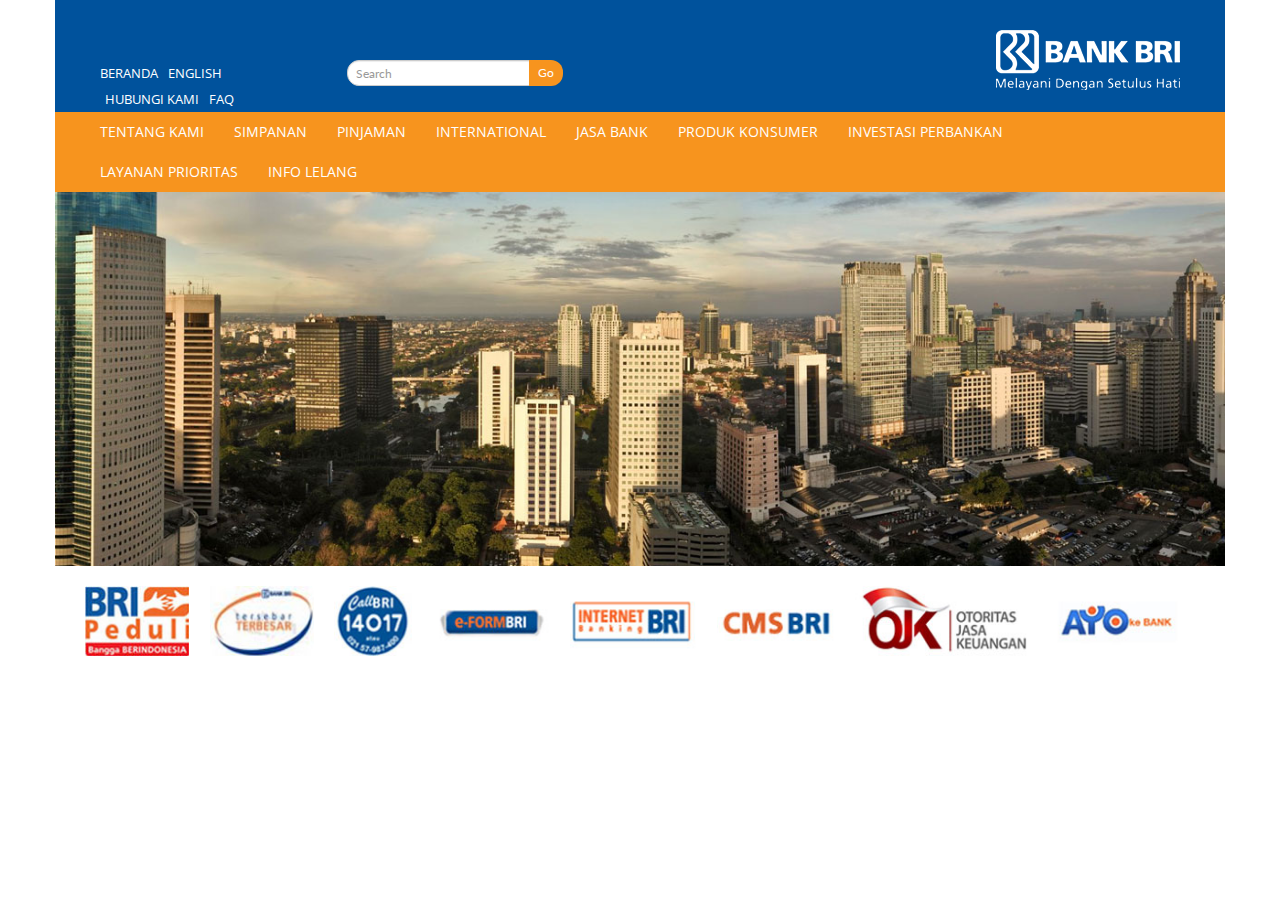
==== corporate.html @ d4f55ed7 "Add mainjs" ====
<!DOCTYPE html>
<html lang="id">
    <head>
        <meta charset="UTF-8">
        <meta http-equiv="X-UA-Compatible" content="IE=edge">
        <meta name="viewport" content="width=device-width, initial-scale=1.0">
        <title>PT. Bank Rakyat Indonesia, Tbk.</title>
        <link rel="icon" href="assets/img/favicon.gif" type="image/x-icon">
        <!-- Bootstrap -->
        <link href="library/bootstrap/css/bootstrap.min.css" rel="stylesheet">
        <!-- Custom CSS -->
        <link href="assets/css/style.css" rel="stylesheet">
        <!-- HTML5 shim and Respond.js for IE8 support of HTML5 elements and media queries -->
        <!-- WARNING: Respond.js doesn't work if you view the page via file:// -->
        <!--[if lt IE 9]>
          <script src="library/html5shiv/3.7.2/html5shiv.min.js"></script>
          <script src="library/respond/1.4.2/respond.min.js"></script>
        <![endif]-->
    </head>
    <body>
        <header>
            <div class="container">
                <div class="row bg-blue">
                    <div class="content">
                        <div class="top-page">
                            <div class="col-xs-12 col-sm-4 pull-right hidden-xs">
                                <a href="/index.html">
                                    <img alt="logo bri" src="assets/img/logo-white.png" class="img-responsive pull-right">
                                </a>
                            </div>
                            <div class="col-xs-12 col-sm-8">
                                <div class="top-menu-bar">
                                    <div class="row">
                                        <div class="col-xs-12 col-sm-4">
                                            <ul>
                                                <li><a href="#">BERANDA</a></li>
                                                <li><a href="#">ENGLISH</a></li>
                                                <li><a href="#">HUBUNGI KAMI</a></li>
                                                <li><a href="#">FAQ</a></li>
                                            </ul>
                                        </div>
                                        <div class="col-xs-12 col-sm-4">
                                            <div class="search-container">
                                                <form>
                                                    <div class="form-group">
                                                        <label class="sr-only" for="search_input">Search</label>
                                                        <div class="input-group input-group-sm">
                                                            <input type="search" class="form-control" id="search_input" name="search_input" placeholder="Search">
                                                            <span class="input-group-btn">
                                                                <button class="btn bg-orange" type="button">Go</button>
                                                            </span>
                                                        </div>

                                                    </div>
                                                </form>
                                            </div>
                                        </div>
                                    </div>
                                </div>
                            </div>
                        </div>
                    </div>
                </div>
                <div class="row bg-orange">
                    <div class="content">
                        <div id="mainmenu" class="navbar navbar-default " role="navigation">
                            <div class="navbar-header">
                                <a class="navbar-brand visible-xs" href="#">Brand</a>
                                <button type="button" class="navbar-toggle" data-toggle="collapse" data-target=".navbar-menubuilder">
                                    <span class="sr-only">Toggle navigation</span>
                                    <span class="icon-bar"></span>
                                    <span class="icon-bar"></span>
                                    <span class="icon-bar"></span>
                                </button>
                            </div>
                            <div class="collapse navbar-collapse navbar-menubuilder">
                                <ul class="nav navbar-nav navbar-left">
                                    <li><a href="#">TENTANG KAMI</a></li>
                                    <li><a href="#">SIMPANAN</a></li>
                                    <li><a href="#">PINJAMAN</a></li>
                                    <li><a href="#">INTERNATIONAL</a></li>
                                    <li><a href="#">JASA BANK</a></li>
                                    <li><a href="#">PRODUK KONSUMER</a></li>
                                    <li><a href="#">INVESTASI PERBANKAN</a></li>
                                    <li><a href="#">LAYANAN PRIORITAS</a></li>
                                    <li><a href="#">INFO LELANG</a></li>
                                </ul>
                            </div>
                        </div>
                    </div>
                </div>
            </div>
        </header>
        <div id="main">
            <div class="container">
                <div class="row">
                    <img src="userfiles/slides/image-01.jpg" class="img-responsive" />
                </div>
            </div>
        </div>
        <footer>
            <div class="container">
                <div class="content">
                    <div class="row">
                        <ul class="icon-list">
                            <li>
                                <figure class="icon-item">
                                    <img alt="logo-01" src="userfiles/logo/logo-01.jpg" class="img-responsive" />
                                </figure>
                            </li>
                            <li>
                                <figure class="icon-item">
                                    <img alt="logo-02" src="userfiles/logo/logo-02.jpg" class="img-responsive" />
                                </figure>
                            </li>
                            <li>
                                <figure class="icon-item">
                                    <img alt="logo-03" src="userfiles/logo/logo-03.jpg" class="img-responsive" />
                                </figure>
                            </li>
                            <li>
                                <figure class="icon-item">
                                    <img alt="logo-04" src="userfiles/logo/logo-04.jpg" class="img-responsive" />
                                </figure>
                            </li>
                            <li>
                                <figure class="icon-item">
                                    <img alt="logo-05" src="userfiles/logo/logo-05.jpg" class="img-responsive" />
                                </figure>
                            </li>
                            <li>
                                <figure class="icon-item">
                                    <img alt="logo-06" src="userfiles/logo/logo-06.jpg" class="img-responsive" />
                                </figure>
                            </li>
                            <li>
                                <figure class="icon-item">
                                    <img alt="logo-07" src="userfiles/logo/logo-07.jpg" class="img-responsive" />
                                </figure>
                            </li>
                            <li>
                                <figure class="icon-item">
                                    <img alt="logo-08" src="userfiles/logo/logo-08.jpg" class="img-responsive" />
                                </figure>
                            </li>
                        </ul>
                    </div>
                </div>
            </div>
        </footer>
        <!-- load jquery -->
        <script src="library/jquery/jquery-1.11.3.min.js"></script>
        <!-- include all plugins -->
        <script src="library/bootstrap/js/bootstrap.min.js"></script>
        <!-- custom js -->
        <script src="assets/js/main.js"></script>
    </body>
</html>
---- assets/css/style.css ----
@import url(https://fonts.googleapis.com/css?family=Lato:300,700,900,300italic|Open+Sans+Condensed:300);

/* 
    Created on : Nov 26, 2015, 9:39:01 PM
    Author     : marwansaleh
*/

body {
  font-family: 'Lato', sans-serif;
  font-size: 12px;
  -webkit-transition: all 1s ease-in-out;
  -moz-transition: all 1s ease-in-out;
  -o-transition: all 1s ease-in-out;
  -ms-transition: all 1s ease-in-out;
  transition: all 1s ease-in-out;
}

/**** CUSTOM BACKGROUND COLOR ***/
.bg-blue { background: #00529c; color: #fff; }
.bg-orange { background: #f7941e; color: #fff; }
/**** CUSTOM PANEL COLOR **/
.panel-default > .panel-heading-blue { background: #00529c; color: #fff; }
.panel-default > .panel-heading-orange { background: #f7941e; color: #fff; }

/** document style **/
.container .content { display: block; }

header .top-page {
    display: block;
    position: relative;
    float: left;
    width: 100%;
    padding-top: 30px;
}
header .top-page .company-logo { float: right !important; }

header .top-page .top-menu-bar { 
    display: block; 
    margin-top: 10px; 
}
header .top-page .top-menu-bar ul { margin: 0; padding: 0; list-style: none; }
header .top-page .top-menu-bar ul li { 
    font-family: 'Open Sans Condensed', sans-serif;
    float: left; 
    line-height: 26px;  
    font-size: 13px; 
    position: relative;
}
header .top-page .top-menu-bar ul li:first-child { margin-left: -5px; }
header .top-page .top-menu-bar ul li:last-child { margin-right: 20px; }
header .top-page .top-menu-bar ul li a { color: #fff; line-height: 1; padding-left: 5px; padding-right: 5px; }
header .top-page .top-menu-bar ul li a:hover { color:#f7941e;  text-decoration: none; }

#mainmenu.navbar { margin-bottom: 0; min-height: 40px; }
#mainmenu.navbar-default .navbar-brand {
    color: rgba(255, 255, 255, 1);
}
#mainmenu.navbar-default {
    font-family: 'Open Sans Condensed', sans-serif;
    font-size: 14px;
    background-color: rgba(247, 148, 30, 1);
    border-width: 0px;
    border-radius: 0px;
}
#mainmenu.navbar-default .navbar-nav>li>a {
    padding-top: 10px;
    padding-bottom: 10px;
    color: rgba(255, 255, 255, 1);
    background-color: rgba(248, 248, 248, 0);
}
#mainmenu.navbar-default .navbar-nav>li>a:hover,
#mainmenu.navbar-default .navbar-nav>li>a:focus {
    color: rgba(255, 255, 255, 1);
    background-color: rgba(0, 82, 156, 1);
}
#mainmenu.navbar-default .navbar-nav>.active>a,
#mainmenu.navbar-default .navbar-nav>.active>a:hover,
#mainmenu.navbar-default .navbar-nav>.active>a:focus {
    color: rgba(255, 255, 255, 1);
    background-color: rgba(0, 82, 156, 1);
}
#mainmenu.navbar-default .navbar-toggle {
    border-color: #ffffff;
}
#mainmenu.navbar-default .navbar-toggle:hover,
#mainmenu.navbar-default .navbar-toggle:focus {
    background-color: #ffffff;
}
#mainmenu.navbar-default .navbar-toggle .icon-bar {
    background-color: #ffffff;
}
#mainmenu.navbar-default .navbar-toggle:hover .icon-bar,
#mainmenu.navbar-default .navbar-toggle:focus .icon-bar {
    background-color: #f7941e;
}
#mainmenu .navbar-brand {padding: 10px 10px;}
#main figure.main-welcome-image {display: inline-block;}
#main .welcome-container .welcome-title {
    font-size: 15px;
}
#main .welcome-container { 
    float: left;
    padding: 5px 0 5px 0;
    color: #fff;
    background-image: url(../img/orange-transparent.png); 
    background-repeat: repeat;
    margin-top: -102px;
    position: relative;
    width:100%;
    max-height: 100px;
    overflow-y: hidden;
}
footer { padding-top: 10px; }
footer .icon-list {list-style: none; margin: 0; padding: 0;}
footer .icon-list li { 
    float: left; 
    display: block; 
    margin: 10px;
}
footer .icon-list img { max-height: 30px; }


@media (min-width: 992px){
    #mainmenu .navbar-nav {margin-left: -15px;}
    .navbar-nav>li>a {
        padding-top: 10px;
        padding-bottom: 10px;
    }
    
    header .top-page .top-menu-bar { 
        margin-top: 30px; 
    }
    
    .container .content { padding-left: 30px; padding-right: 30px; }
    #main .welcome-container .welcome-title {
        font-size: 30px;
    }
    #main .welcome-container { 
        padding: 15px 0 15px 0;
        margin-top: -250px;
        max-height: 200px;
    }
    
    footer .icon-list li {
        float: left;
        position: relative;
    }
    footer .icon-list img { max-height: 70px; }
    footer .icon-list li:first-child { margin-left: 0; }
}
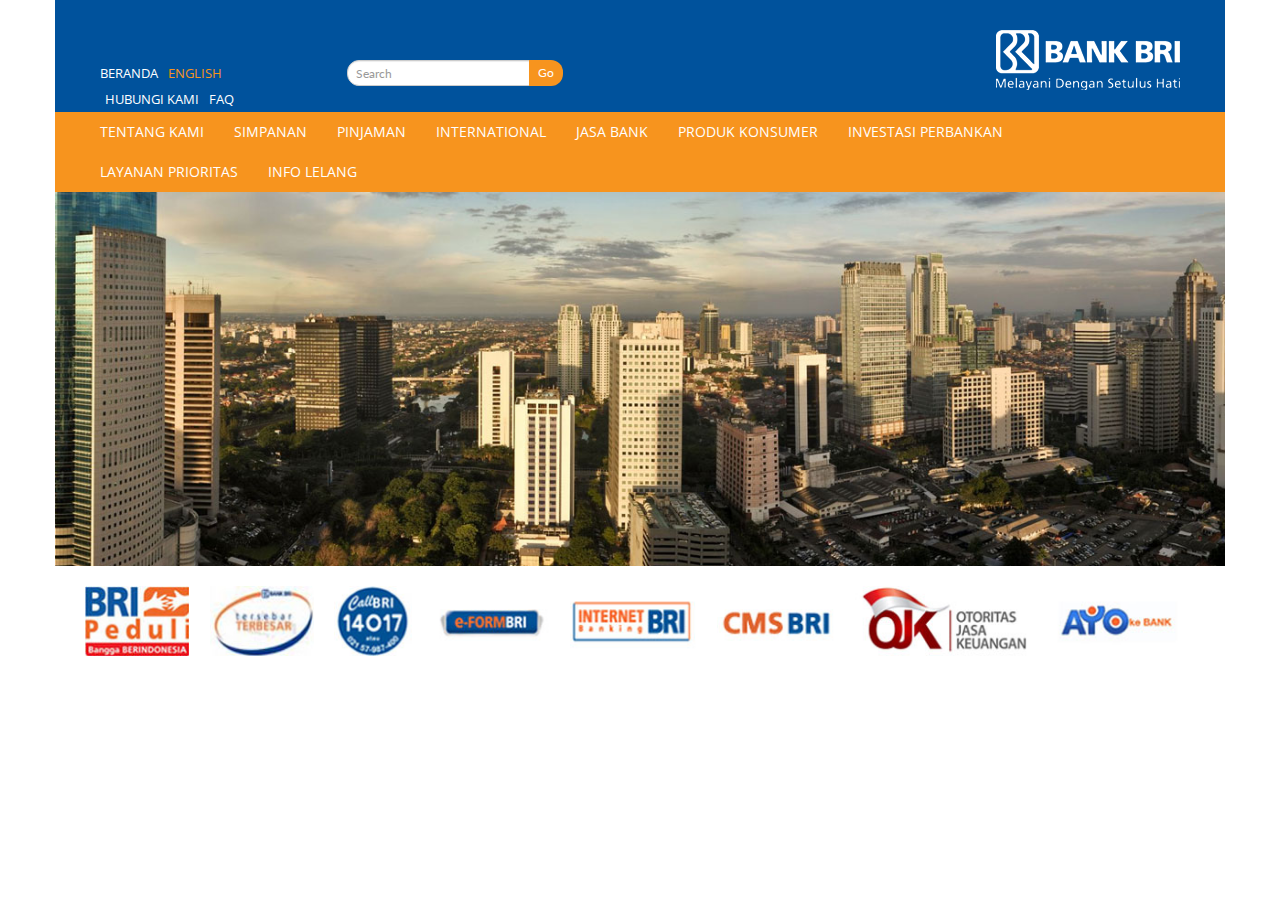
==== commit f6d38cb0: "Add mainjs" ====
--- a/corporate.html
+++ b/corporate.html
@@ -34,7 +34,7 @@
                                         <div class="col-xs-12 col-sm-4">
                                             <ul>
                                                 <li><a href="#">BERANDA</a></li>
-                                                <li><a href="#">ENGLISH</a></li>
+                                                <li class="active"><a href="#">ENGLISH</a></li>
                                                 <li><a href="#">HUBUNGI KAMI</a></li>
                                                 <li><a href="#">FAQ</a></li>
                                             </ul>
--- a/assets/css/style.css
+++ b/assets/css/style.css
@@ -30,9 +30,12 @@
     position: relative;
     float: left;
     width: 100%;
-    padding-top: 30px;
+    padding-top: 10px;
 }
-header .top-page .company-logo { float: right !important; }
+header .top-page #company-logo { 
+    max-height: 30px;
+    width: auto;
+}
 
 header .top-page .top-menu-bar { 
     display: block; 
@@ -49,6 +52,7 @@
 header .top-page .top-menu-bar ul li:first-child { margin-left: -5px; }
 header .top-page .top-menu-bar ul li:last-child { margin-right: 20px; }
 header .top-page .top-menu-bar ul li a { color: #fff; line-height: 1; padding-left: 5px; padding-right: 5px; }
+header .top-page .top-menu-bar ul li.active a { color: #F7941E;}
 header .top-page .top-menu-bar ul li a:hover { color:#f7941e;  text-decoration: none; }
 
 #mainmenu.navbar { margin-bottom: 0; min-height: 40px; }
@@ -121,6 +125,11 @@
 
 
 @media (min-width: 992px){
+    header .top-page {
+        padding-top: 30px;
+    }
+    header .top-page #company-logo { max-height: 60px; }
+    
     #mainmenu .navbar-nav {margin-left: -15px;}
     .navbar-nav>li>a {
         padding-top: 10px;
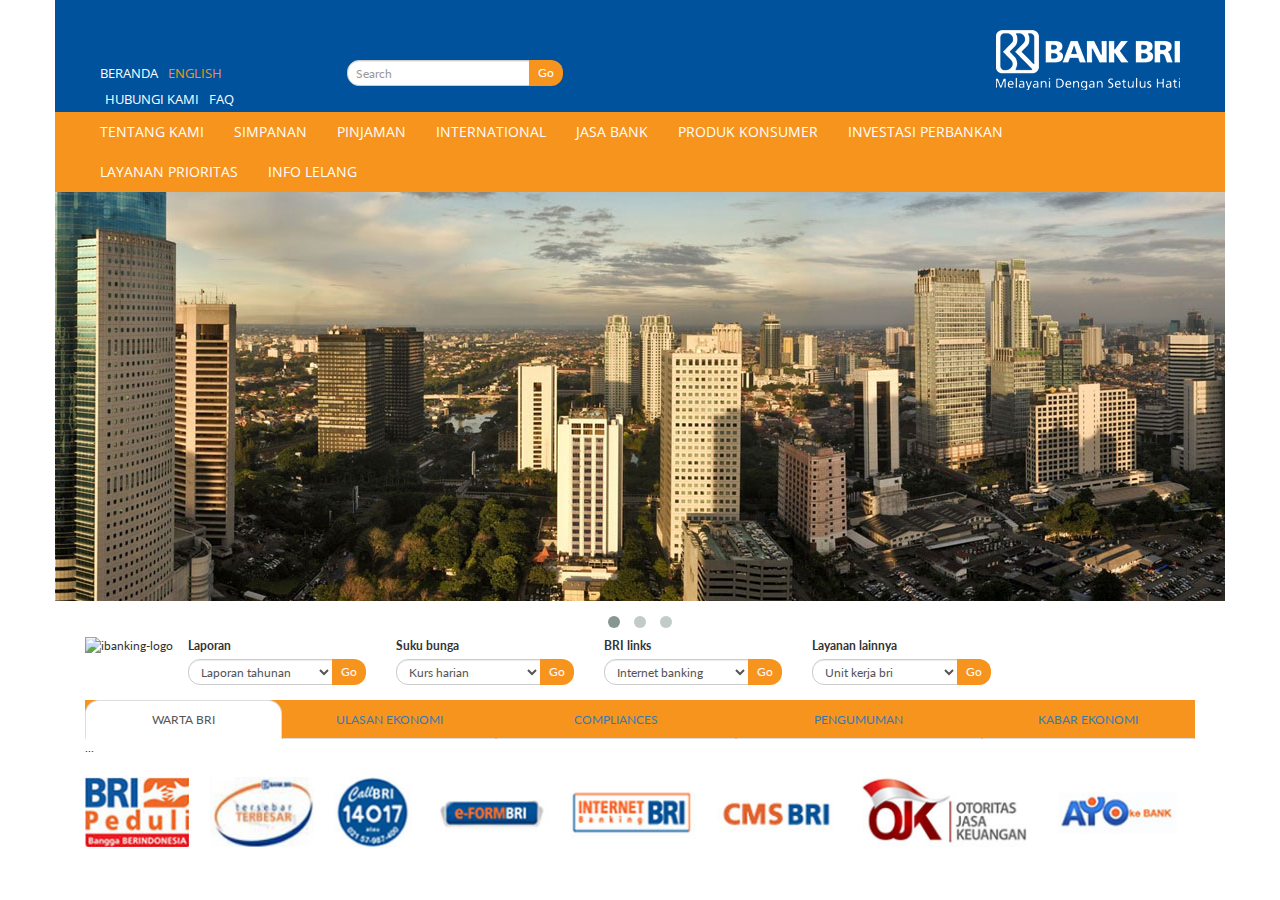
==== commit 3818d77f: "Add mainjs" ====
--- a/corporate.html
+++ b/corporate.html
@@ -8,6 +8,10 @@
         <link rel="icon" href="assets/img/favicon.gif" type="image/x-icon">
         <!-- Bootstrap -->
         <link href="library/bootstrap/css/bootstrap.min.css" rel="stylesheet">
+        <!-- owl carousel -->
+        <link rel="stylesheet" href="library/owl-carousel/owl.carousel.css">
+        <link rel="stylesheet" href="library/owl-carousel/owl.theme.css">
+        <link rel="stylesheet" href="library/owl-carousel/owl.transitions.css">
         <!-- Custom CSS -->
         <link href="assets/css/style.css" rel="stylesheet">
         <!-- HTML5 shim and Respond.js for IE8 support of HTML5 elements and media queries -->
@@ -50,7 +54,6 @@
                                                                 <button class="btn bg-orange" type="button">Go</button>
                                                             </span>
                                                         </div>
-
                                                     </div>
                                                 </form>
                                             </div>
@@ -65,7 +68,7 @@
                     <div class="content">
                         <div id="mainmenu" class="navbar navbar-default " role="navigation">
                             <div class="navbar-header">
-                                <a class="navbar-brand visible-xs" href="#">Brand</a>
+                                <a class="navbar-brand visible-xs" href="#">BRI</a>
                                 <button type="button" class="navbar-toggle" data-toggle="collapse" data-target=".navbar-menubuilder">
                                     <span class="sr-only">Toggle navigation</span>
                                     <span class="icon-bar"></span>
@@ -94,7 +97,104 @@
         <div id="main">
             <div class="container">
                 <div class="row">
-                    <img src="userfiles/slides/image-01.jpg" class="img-responsive" />
+                    <div id="main-carousel" class="owl-carousel">
+                        <div><img alt="slider 01" src="userfiles/slides/image-01.jpg"></div>
+                        <div><img alt="slider 02" src="userfiles/slides/image-02.jpg"></div>
+                        <div><img alt="slider 03" src="userfiles/slides/image-03.jpg"></div>
+                    </div>
+                </div>
+            </div>
+            <div class="container">
+                <div class="box">
+                    <div class="content">
+                        <div class="row bg-blue-light">
+                            <div class="pull-left hidden-xs">
+                                <img alt="ibanking-logo" src="assets/img/ibanking-box-button.png" style="display: inline-block; float: left;" />
+                            </div>
+                            <div class="col-sm-9">
+                                <div class="box-combo-links">
+                                    <div class="row">
+                                        <div class="col-xs-12 col-sm-3">
+                                            <div class="form-group">
+                                                <label class="control-label">Laporan</label>
+                                                <div class="input-group input-group-sm">
+                                                    <select class="form-control">
+                                                        <option value="">Laporan tahunan</option>
+                                                    </select>
+                                                    <span class="input-group-btn">
+                                                        <button class="btn bg-orange" type="button">Go</button>
+                                                    </span>
+                                                </div>
+                                            </div>
+                                        </div>
+                                        <div class="col-xs-12 col-sm-3">
+                                            <div class="form-group">
+                                                <label class="control-label">Suku bunga</label>
+                                                <div class="input-group input-group-sm">
+                                                    <select class="form-control">
+                                                        <option value="">Kurs harian</option>
+                                                    </select>
+                                                    <span class="input-group-btn">
+                                                        <button class="btn bg-orange" type="button">Go</button>
+                                                    </span>
+                                                </div>
+                                            </div>
+                                        </div>
+                                        <div class="col-xs-12 col-sm-3">
+                                            <div class="form-group">
+                                                <label class="control-label">BRI links</label>
+                                                <div class="input-group input-group-sm">
+                                                    <select class="form-control">
+                                                        <option value="">Internet banking</option>
+                                                    </select>
+                                                    <span class="input-group-btn">
+                                                        <button class="btn bg-orange" type="button">Go</button>
+                                                    </span>
+                                                </div>
+                                            </div>
+                                        </div>
+                                        <div class="col-xs-12 col-sm-3">
+                                            <div class="form-group">
+                                                <label class="control-label">Layanan lainnya</label>
+                                                <div class="input-group input-group-sm">
+                                                    <select class="form-control">
+                                                        <option value="">Unit kerja bri</option>
+                                                    </select>
+                                                    <span class="input-group-btn">
+                                                        <button class="btn bg-orange" type="button">Go</button>
+                                                    </span>
+                                                </div>
+                                            </div>
+                                        </div>
+                                    </div>
+                                </div>
+                            </div>
+                        </div>
+                    </div>
+                </div>
+                <div class="box">
+                    <div class="content">
+                        <div class="row">
+                            <!-- Nav tabs -->
+                            <ul class="nav nav-tabs nav-justified bg-orange" role="tablist">
+                                <li role="presentation" class="active"><a href="#home" aria-controls="home" role="tab" data-toggle="tab">WARTA BRI</a></li>
+                                <li role="presentation"><a href="#profile" aria-controls="profile" role="tab" data-toggle="tab">ULASAN EKONOMI</a></li>
+                                <li role="presentation"><a href="#messages" aria-controls="messages" role="tab" data-toggle="tab">COMPLIANCES</a></li>
+                                <li role="presentation"><a href="#settings" aria-controls="settings" role="tab" data-toggle="tab">PENGUMUMAN</a></li>
+                                <li role="presentation"><a href="#ekonomi" aria-controls="ekonomi" role="tab" data-toggle="tab">KABAR EKONOMI</a></li>
+                            </ul>
+
+                            <!-- Tab panes -->
+                            <div class="tab-content">
+                                <div role="tabpanel" class="tab-pane active" id="home">...</div>
+                                <div role="tabpanel" class="tab-pane" id="profile">...</div>
+                                <div role="tabpanel" class="tab-pane" id="messages">...</div>
+                                <div role="tabpanel" class="tab-pane" id="settings">...</div>
+                                <div role="tabpanel" class="tab-pane" id="ekonomi">...</div>
+                            </div>
+
+                        </div>
+                    </div>
                 </div>
             </div>
         </div>
@@ -154,5 +254,22 @@
         <script src="library/bootstrap/js/bootstrap.min.js"></script>
         <!-- custom js -->
         <script src="assets/js/main.js"></script>
+        
+        <!-- carousel -->
+        <script src="library/owl-carousel/owl.carousel.min.js"></script>
+        <script type="text/javascript">
+            $(document).ready(function(){
+                $("#main-carousel").owlCarousel({
+                    autoPlay : 3000,
+                    stopOnHover : true,
+                    //navigation:true,
+                    paginationSpeed : 1000,
+                    goToFirstSpeed : 2000,
+                    singleItem : true,
+                    autoHeight : true,
+                    transitionStyle:"fade"
+                });
+            });
+        </script>
     </body>
 </html>
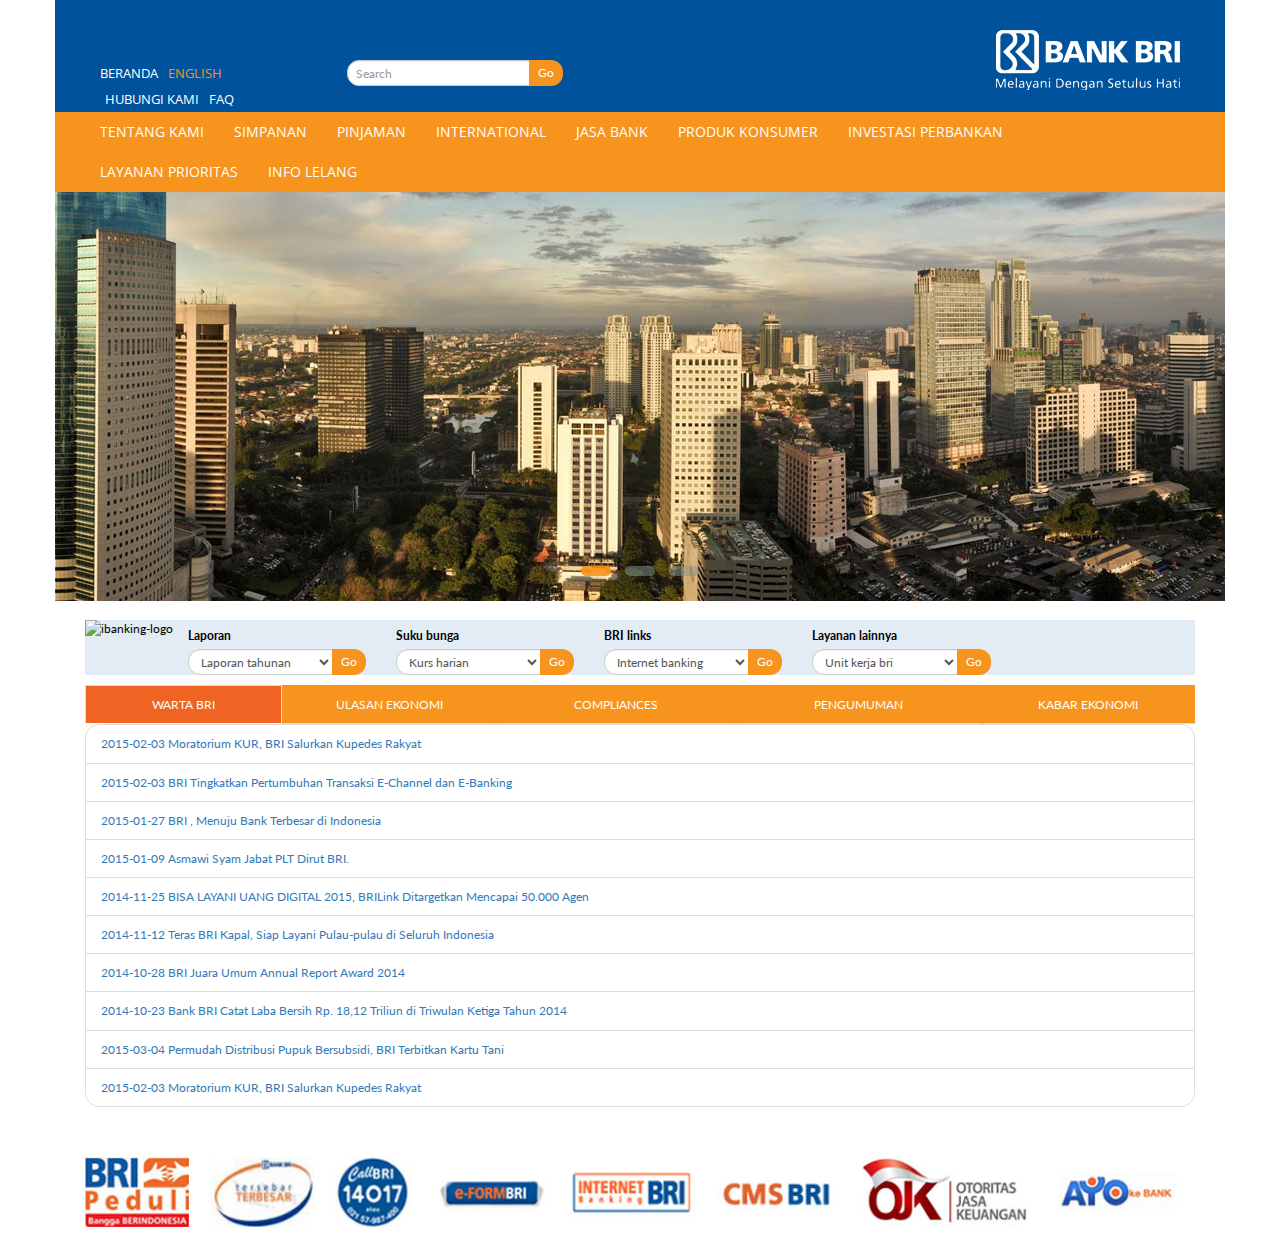
==== commit b3b537c7: "Add mainjs" ====
--- a/corporate.html
+++ b/corporate.html
@@ -114,7 +114,7 @@
                             <div class="col-sm-9">
                                 <div class="box-combo-links">
                                     <div class="row">
-                                        <div class="col-xs-12 col-sm-3">
+                                        <div class="col-xs-12 col-sm-3 col-md-3 col-lg-3">
                                             <div class="form-group">
                                                 <label class="control-label">Laporan</label>
                                                 <div class="input-group input-group-sm">
@@ -127,7 +127,7 @@
                                                 </div>
                                             </div>
                                         </div>
-                                        <div class="col-xs-12 col-sm-3">
+                                        <div class="col-xs-12 col-sm-3 col-md-3 col-lg-3">
                                             <div class="form-group">
                                                 <label class="control-label">Suku bunga</label>
                                                 <div class="input-group input-group-sm">
@@ -140,7 +140,7 @@
                                                 </div>
                                             </div>
                                         </div>
-                                        <div class="col-xs-12 col-sm-3">
+                                        <div class="col-xs-12 col-sm-3 col-md-3 col-lg-3">
                                             <div class="form-group">
                                                 <label class="control-label">BRI links</label>
                                                 <div class="input-group input-group-sm">
@@ -153,7 +153,7 @@
                                                 </div>
                                             </div>
                                         </div>
-                                        <div class="col-xs-12 col-sm-3">
+                                        <div class="col-xs-12 col-sm-3 col-md-3 col-lg-3">
                                             <div class="form-group">
                                                 <label class="control-label">Layanan lainnya</label>
                                                 <div class="input-group input-group-sm">
@@ -186,8 +186,34 @@
 
                             <!-- Tab panes -->
                             <div class="tab-content">
-                                <div role="tabpanel" class="tab-pane active" id="home">...</div>
-                                <div role="tabpanel" class="tab-pane" id="profile">...</div>
+                                <div role="tabpanel" class="tab-pane active" id="home">
+                                    <ul class="list-group">
+                                        <li class="list-group-item"><a href="#">2015-02-03	Moratorium KUR, BRI Salurkan Kupedes Rakyat</a></li>
+                                        <li class="list-group-item"><a href="#">2015-02-03	BRI Tingkatkan Pertumbuhan Transaksi E-Channel dan E-Banking</a></li>
+                                        <li class="list-group-item"><a href="#">2015-01-27	BRI , Menuju Bank Terbesar di Indonesia</a></li>
+                                        <li class="list-group-item"><a href="#">2015-01-09	Asmawi Syam Jabat PLT Dirut BRI.</a></li>
+                                        <li class="list-group-item"><a href="#">2014-11-25	BISA LAYANI UANG DIGITAL 2015, BRILink Ditargetkan Mencapai 50.000 Agen</a></li>
+                                        <li class="list-group-item"><a href="#">2014-11-12	Teras BRI Kapal, Siap Layani Pulau-pulau di Seluruh Indonesia</a></li>
+                                        <li class="list-group-item"><a href="#">2014-10-28	BRI Juara Umum Annual Report Award 2014</a></li>
+                                        <li class="list-group-item"><a href="#">2014-10-23	Bank BRI Catat Laba Bersih Rp. 18,12 Triliun di Triwulan Ketiga Tahun 2014</a></li>
+                                        <li class="list-group-item"><a href="#">2015-03-04	Permudah Distribusi Pupuk Bersubsidi, BRI Terbitkan Kartu Tani</a></li>
+                                        <li class="list-group-item"><a href="#">2015-02-03	Moratorium KUR, BRI Salurkan Kupedes Rakyat</a></li>
+                                    </ul>
+                                </div>
+                                <div role="tabpanel" class="tab-pane" id="profile">
+                                    <ul class="list-group">
+                                        <li class="list-group-item"><a href="#">2014-11-12	Teras BRI Kapal, Siap Layani Pulau-pulau di Seluruh Indonesia</a></li>
+                                        <li class="list-group-item"><a href="#">2014-10-28	BRI Juara Umum Annual Report Award 2014</a></li>
+                                        <li class="list-group-item"><a href="#">2014-10-23	Bank BRI Catat Laba Bersih Rp. 18,12 Triliun di Triwulan Ketiga Tahun 2014</a></li>
+                                        <li class="list-group-item"><a href="#">2015-03-04	Permudah Distribusi Pupuk Bersubsidi, BRI Terbitkan Kartu Tani</a></li>
+                                        <li class="list-group-item"><a href="#">2015-02-03	Moratorium KUR, BRI Salurkan Kupedes Rakyat</a></li>
+                                        <li class="list-group-item"><a href="#">2015-02-03	Moratorium KUR, BRI Salurkan Kupedes Rakyat</a></li>
+                                        <li class="list-group-item"><a href="#">2015-02-03	BRI Tingkatkan Pertumbuhan Transaksi E-Channel dan E-Banking</a></li>
+                                        <li class="list-group-item"><a href="#">2015-01-27	BRI , Menuju Bank Terbesar di Indonesia</a></li>
+                                        <li class="list-group-item"><a href="#">2015-01-09	Asmawi Syam Jabat PLT Dirut BRI.</a></li>
+                                        <li class="list-group-item"><a href="#">2014-11-25	BISA LAYANI UANG DIGITAL 2015, BRILink Ditargetkan Mencapai 50.000 Agen</a></li>
+                                    </ul>
+                                </div>
                                 <div role="tabpanel" class="tab-pane" id="messages">...</div>
                                 <div role="tabpanel" class="tab-pane" id="settings">...</div>
                                 <div role="tabpanel" class="tab-pane" id="ekonomi">...</div>
--- a/assets/css/style.css
+++ b/assets/css/style.css
@@ -18,12 +18,14 @@
 /**** CUSTOM BACKGROUND COLOR ***/
 .bg-blue { background: #00529c; color: #fff; }
 .bg-orange { background: #f7941e; color: #fff; }
+.bg-blue-light { background-color: #e3ecf4; color: #000; }
 /**** CUSTOM PANEL COLOR **/
 .panel-default > .panel-heading-blue { background: #00529c; color: #fff; }
 .panel-default > .panel-heading-orange { background: #f7941e; color: #fff; }
 
 /** document style **/
 .container .content { display: block; }
+
 
 header .top-page {
     display: block;
@@ -114,7 +116,16 @@
     max-height: 100px;
     overflow-y: hidden;
 }
-footer { padding-top: 10px; }
+#main .box  { display: block; float: left; margin-top: 10px; width: 100%; }
+
+#main .box-combo-links { display: block; width:100%; margin-top: 7px;}
+
+#main .nav-tabs.nav-justified>li>a { border-radius: 0; color: #fff;}
+#main .nav-tabs.nav-justified>li>a:hover { background-color: #ef6422; }
+.nav-tabs>li.active>a, .nav-tabs>li.active>a:hover, .nav-tabs>li.active>a:focus { background-color: #ef6422; }
+
+/** footer **/
+footer { margin-top: 20px; }
 footer .icon-list {list-style: none; margin: 0; padding: 0;}
 footer .icon-list li { 
     float: left; 
@@ -123,6 +134,26 @@
 }
 footer .icon-list img { max-height: 30px; }
 
+
+/* override owl carousel control */
+#main .owl-carousel { margin-bottom: 25px; }
+#main .owl-carousel .owl-controls { margin-top: -40px; }
+#main .owl-theme .owl-controls .owl-page.active span, .owl-theme .owl-controls.clickable .owl-page:hover span{ 
+    opacity: 0.9; 
+    background: #f7941e;
+}
+#main .owl-theme .owl-controls .owl-page span {
+    display: block;
+    width: 30px;
+    height: 10px;
+    margin: 5px 7px;
+    filter: Alpha(Opacity=50);
+    opacity: 0.5;
+    -webkit-border-radius: 20px;
+    -moz-border-radius: 20px;
+    border-radius: 20px;
+    background: #869791;
+}
 
 @media (min-width: 992px){
     header .top-page {
@@ -150,6 +181,11 @@
         max-height: 200px;
     }
     
+    #main .box-combo-links .form-group { margin-bottom: 0; }
+    
+    /*#main .nav-tabs.nav-justified>li { background-color: }*/
+    
+    
     footer .icon-list li {
         float: left;
         position: relative;
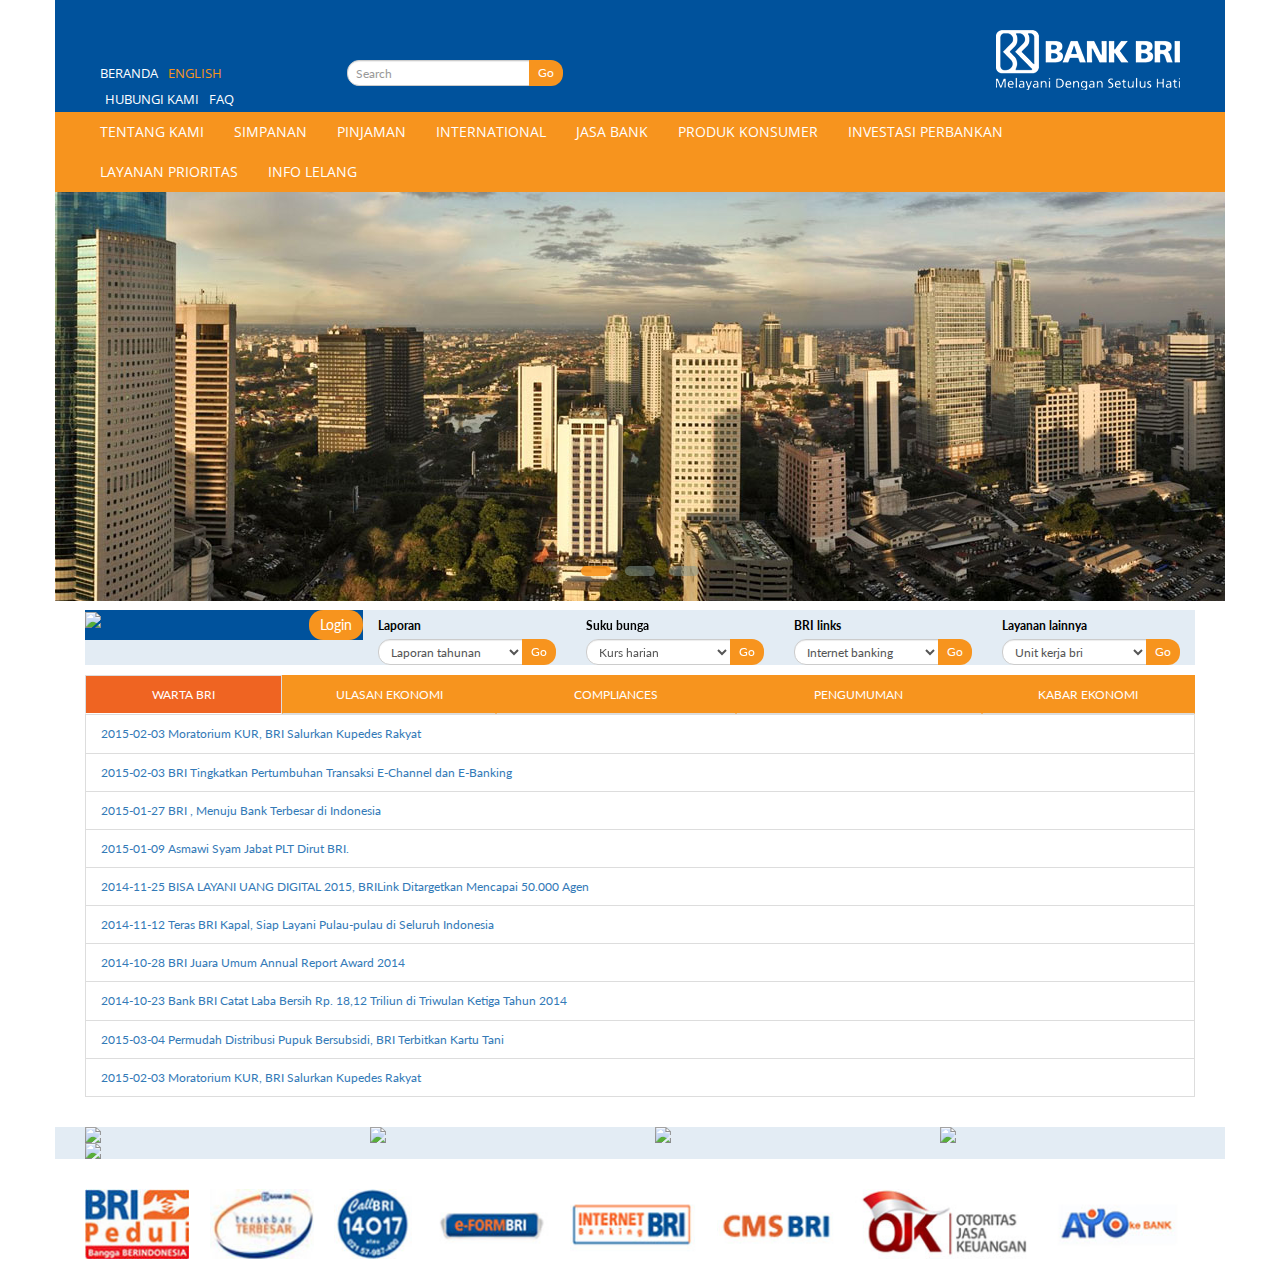
==== commit f4b95e15: "Add mainjs" ====
--- a/corporate.html
+++ b/corporate.html
@@ -12,6 +12,9 @@
         <link rel="stylesheet" href="library/owl-carousel/owl.carousel.css">
         <link rel="stylesheet" href="library/owl-carousel/owl.theme.css">
         <link rel="stylesheet" href="library/owl-carousel/owl.transitions.css">
+        <!-- slick slider -->
+        <link rel="stylesheet" type="text/css" href="library/slick/slick.css"/>
+        <link rel="stylesheet" type="text/css" href="library/slick/slick-theme.css"/>
         <!-- Custom CSS -->
         <link href="assets/css/style.css" rel="stylesheet">
         <!-- HTML5 shim and Respond.js for IE8 support of HTML5 elements and media queries -->
@@ -20,6 +23,12 @@
           <script src="library/html5shiv/3.7.2/html5shiv.min.js"></script>
           <script src="library/respond/1.4.2/respond.min.js"></script>
         <![endif]-->
+        
+        <style>
+            .slick-slider { margin-bottom: 0; }
+            .slick-slider .slick-prev { left: 25px; z-index: 1000; }
+            .slick-slider .slick-next { right: 25px; }
+        </style>
     </head>
     <body>
         <header>
@@ -108,8 +117,17 @@
                 <div class="box">
                     <div class="content">
                         <div class="row bg-blue-light">
-                            <div class="pull-left hidden-xs">
-                                <img alt="ibanking-logo" src="assets/img/ibanking-box-button.png" style="display: inline-block; float: left;" />
+                            <div class="col-sm-3">
+                                <div class="row bg-blue">
+                                    <div class="ibanking-box">
+                                        <div class="pull-left">
+                                            <img src="assets/img/ibanking.png" />
+                                        </div>
+                                        <div class="pull-right">
+                                            <a class="btn bg-orange" href="#">Login</a>
+                                        </div>
+                                    </div>
+                                </div>
                             </div>
                             <div class="col-sm-9">
                                 <div class="box-combo-links">
@@ -222,6 +240,31 @@
                         </div>
                     </div>
                 </div>
+                <div class="box">
+                    <div class="row bg-blue-light">
+                        <div class="content">
+                            <div class="row">
+                                <div class="myslick">
+                                    <div class="col-sm-3">
+                                        <img src="http://placehold.it/300x250?text=image+01" class="img-responsive" />
+                                    </div>
+                                    <div class="col-sm-3">
+                                        <img src="http://placehold.it/300x250?text=image+02" class="img-responsive" />
+                                    </div>
+                                    <div class="col-sm-3">
+                                        <img src="http://placehold.it/300x250?text=image+03" class="img-responsive" />
+                                    </div>
+                                    <div class="col-sm-3">
+                                        <img src="http://placehold.it/300x250?text=image+04" class="img-responsive" />
+                                    </div>
+                                    <div class="col-sm-3">
+                                        <img src="http://placehold.it/300x250?text=image+05" class="img-responsive" />
+                                    </div>
+                                </div>
+                            </div>
+                        </div>
+                    </div>
+                </div>
             </div>
         </div>
         <footer>
@@ -283,6 +326,8 @@
         
         <!-- carousel -->
         <script src="library/owl-carousel/owl.carousel.min.js"></script>
+        <!-- slick slider -->
+        <script type="text/javascript" src="library/slick/slick.min.js"></script>
         <script type="text/javascript">
             $(document).ready(function(){
                 $("#main-carousel").owlCarousel({
@@ -295,6 +340,14 @@
                     autoHeight : true,
                     transitionStyle:"fade"
                 });
+                $('.myslick').slick({
+                    slidesToShow: 4,
+                    slidesToScroll: 1,
+                    dots: false,
+                    //asNavFor: '.slider-for',
+                    //centerMode: true,
+                    focusOnSelect: true
+                });
             });
         </script>
     </body>
--- a/assets/css/style.css
+++ b/assets/css/style.css
@@ -52,7 +52,7 @@
     position: relative;
 }
 header .top-page .top-menu-bar ul li:first-child { margin-left: -5px; }
-header .top-page .top-menu-bar ul li:last-child { margin-right: 20px; }
+header .top-page .top-menu-bar ul li:last-child { margin-right: 5px; }
 header .top-page .top-menu-bar ul li a { color: #fff; line-height: 1; padding-left: 5px; padding-right: 5px; }
 header .top-page .top-menu-bar ul li.active a { color: #F7941E;}
 header .top-page .top-menu-bar ul li a:hover { color:#f7941e;  text-decoration: none; }
@@ -124,6 +124,8 @@
 #main .nav-tabs.nav-justified>li>a:hover { background-color: #ef6422; }
 .nav-tabs>li.active>a, .nav-tabs>li.active>a:hover, .nav-tabs>li.active>a:focus { background-color: #ef6422; }
 
+#main .list-group-item {border-radius: 0;}
+
 /** footer **/
 footer { margin-top: 20px; }
 footer .icon-list {list-style: none; margin: 0; padding: 0;}
@@ -136,7 +138,7 @@
 
 
 /* override owl carousel control */
-#main .owl-carousel { margin-bottom: 25px; }
+#main .owl-carousel { margin-bottom: 15px; }
 #main .owl-carousel .owl-controls { margin-top: -40px; }
 #main .owl-theme .owl-controls .owl-page.active span, .owl-theme .owl-controls.clickable .owl-page:hover span{ 
     opacity: 0.9; 
@@ -156,9 +158,16 @@
 }
 
 @media (min-width: 992px){
+    header .top-page .top-menu-bar ul li:last-child { margin-right: 5px; }
+    header .top-page .top-menu-bar ul li a { color: #fff; line-height: 1; padding-left: 2px; padding-right: 2px; }
+}
+@media (min-width: 1200px){
     header .top-page {
         padding-top: 30px;
     }
+    header .top-page .top-menu-bar ul li:last-child { margin-right: 20px; }
+    header .top-page .top-menu-bar ul li a { color: #fff; line-height: 1; padding-left: 5px; padding-right: 5px; }
+    
     header .top-page #company-logo { max-height: 60px; }
     
     #mainmenu .navbar-nav {margin-left: -15px;}
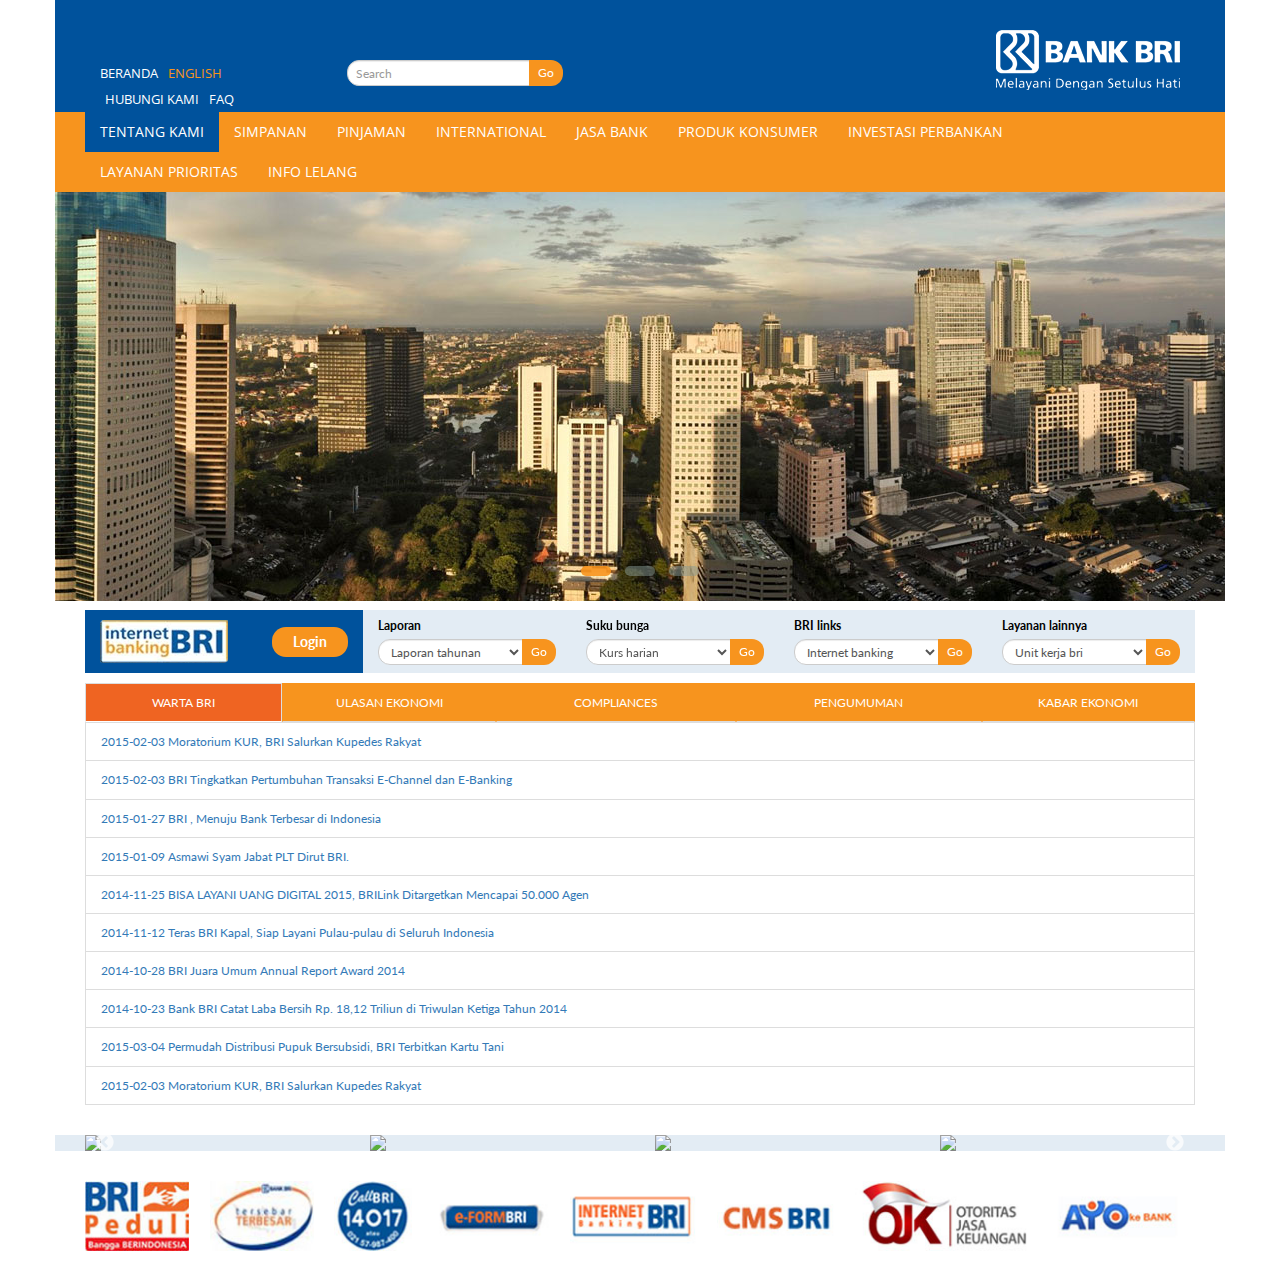
==== commit 5858b0d8: "Add mainjs" ====
--- a/corporate.html
+++ b/corporate.html
@@ -87,7 +87,7 @@
                             </div>
                             <div class="collapse navbar-collapse navbar-menubuilder">
                                 <ul class="nav navbar-nav navbar-left">
-                                    <li><a href="#">TENTANG KAMI</a></li>
+                                    <li class="active"><a href="#">TENTANG KAMI</a></li>
                                     <li><a href="#">SIMPANAN</a></li>
                                     <li><a href="#">PINJAMAN</a></li>
                                     <li><a href="#">INTERNATIONAL</a></li>
--- a/assets/css/style.css
+++ b/assets/css/style.css
@@ -126,6 +126,15 @@
 
 #main .list-group-item {border-radius: 0;}
 
+#main .ibanking-box{
+    width: 100%;
+    display: block;
+    float: left;
+    padding: 10px 15px 10px 15px;
+}
+#main .ibanking-box img { display: block; float: left; }
+#main .ibanking-box .btn { margin-top: 7px; font-weight: bold; padding-left: 20px; padding-right: 20px; }
+
 /** footer **/
 footer { margin-top: 20px; }
 footer .icon-list {list-style: none; margin: 0; padding: 0;}
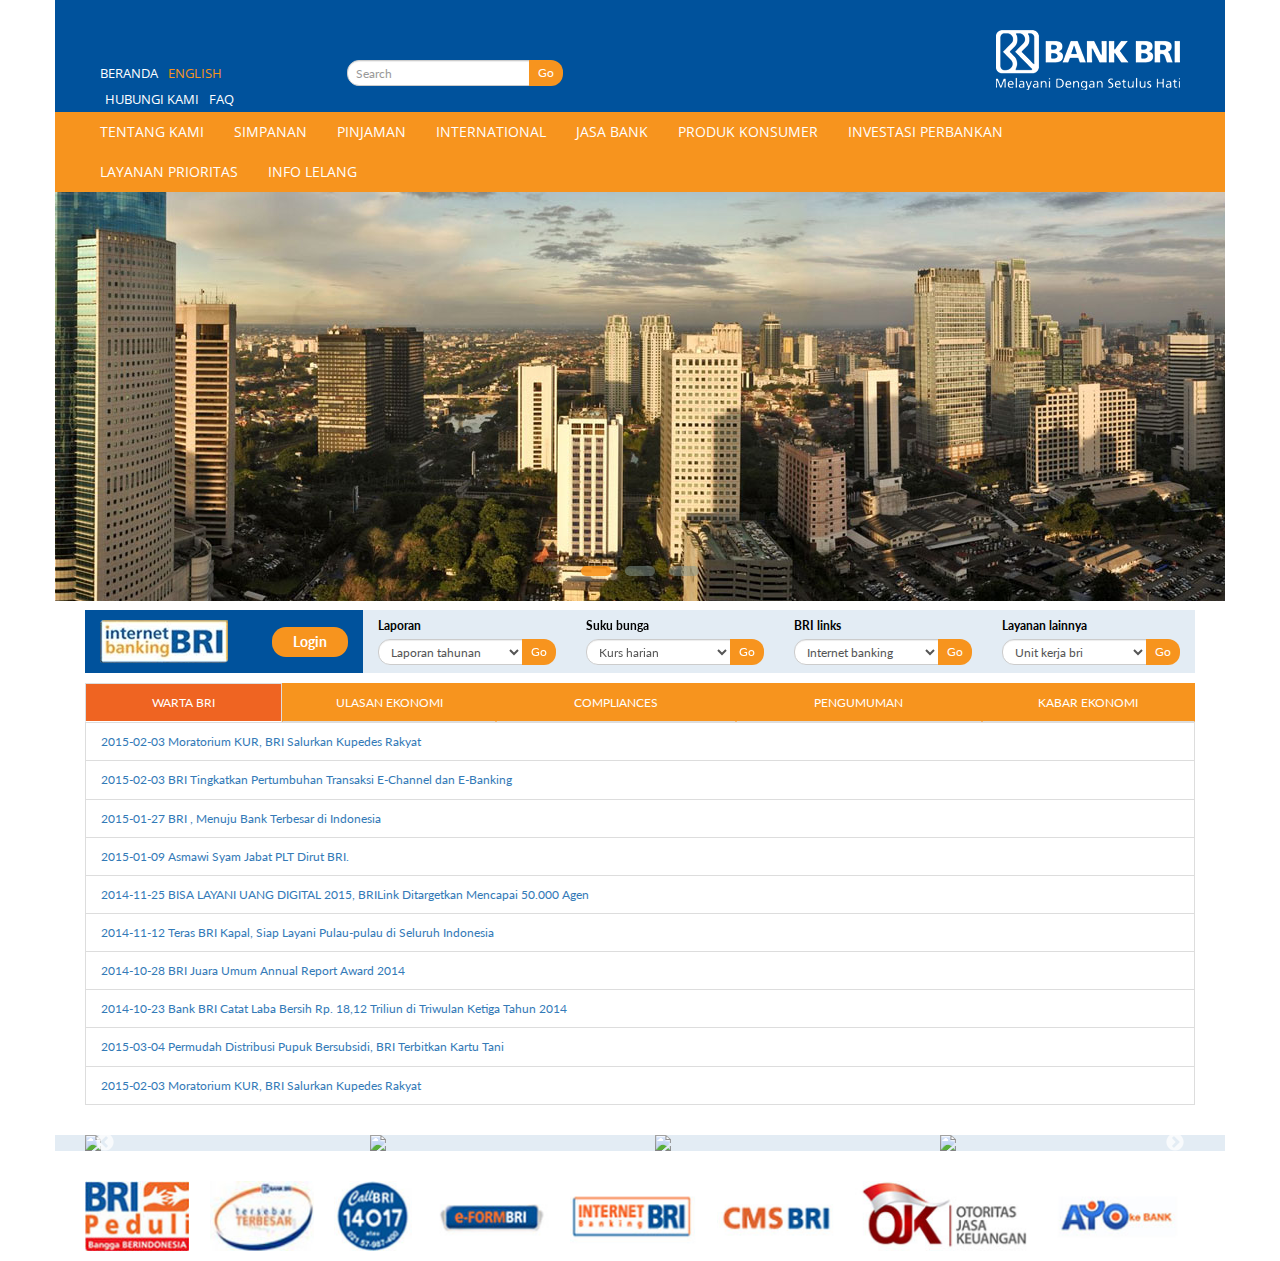
==== commit 94a19dc8: "Add mainjs" ====
--- a/corporate.html
+++ b/corporate.html
@@ -87,7 +87,7 @@
                             </div>
                             <div class="collapse navbar-collapse navbar-menubuilder">
                                 <ul class="nav navbar-nav navbar-left">
-                                    <li class="active"><a href="#">TENTANG KAMI</a></li>
+                                    <li><a href="#">TENTANG KAMI</a></li>
                                     <li><a href="#">SIMPANAN</a></li>
                                     <li><a href="#">PINJAMAN</a></li>
                                     <li><a href="#">INTERNATIONAL</a></li>
